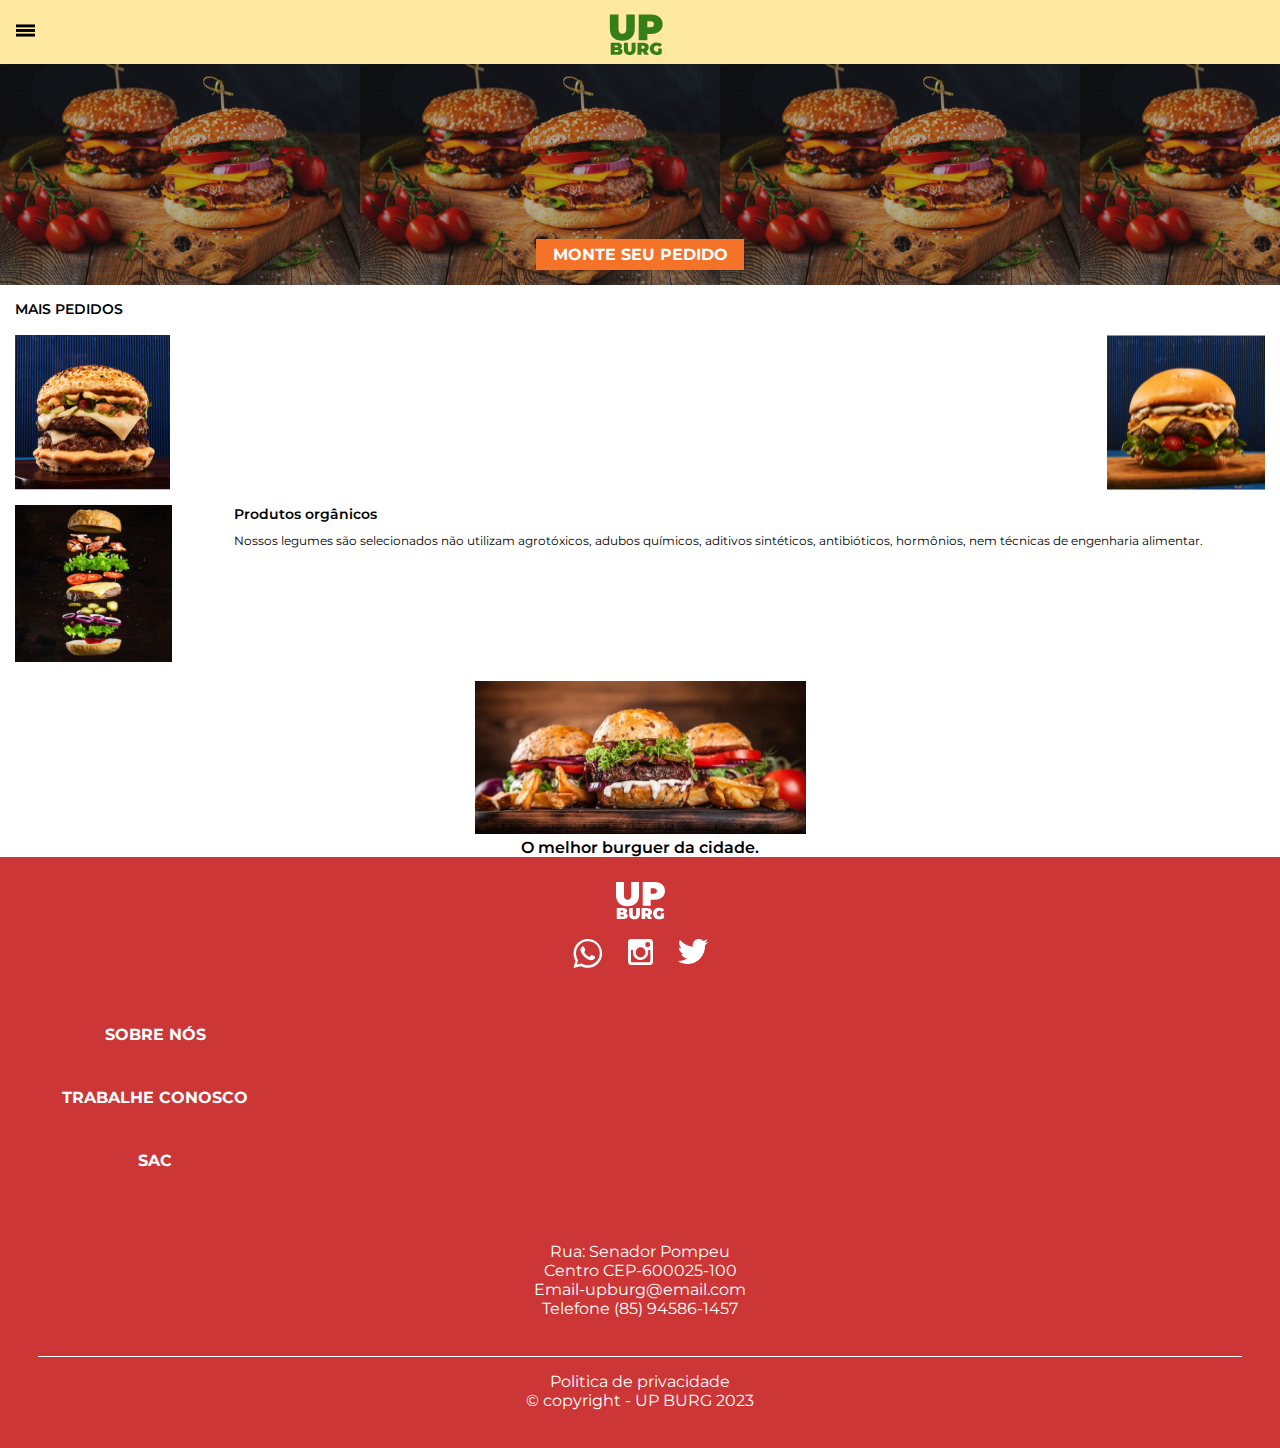
==== index.html @ 5d3a40ad "Banner do Topo" ====
<!DOCTYPE html>
<html lang="pt-br">
<head>
    <meta charset="UTF-8">
    <meta http-equiv="X-UA-Compatible" content="IE=edge">
    <meta name="viewport" content="width=device-width, initial-scale=1.0">
    <link rel="stylesheet" href="./styles.css">
    <title>Hamburgueria UpCode</title>
</head>
<body class="gambiarra">
    <aside class="menu">
        <div class="botao sair menu-abrir">
            <img class="imagem-sair" src="../menu lateral/logosair.svg" alt="icone sair">
    </div>
    <ul class="link">
        <li>
            <a href="#">Pedidos</a>
        </li>
        <li>
            <a href="#">Cardapio</a>
        </li>
        <li>
            <a href="#">Contatos</a>
        </li>
    </ul>
</aside>
    <header class="cabecalho">
        <button class="cabecalho__menu menu-abrir">
            <img class="cabecalho__menu--icone"src="../assets/header/menu-hamburguer.svg" alt="Abrir Menu" class="cabecalho__menu--icon">
        </button>
        <img  class="cabecalho__logo" src="../assets/header/logo.svg" alt="Logo UpBurger">
    </header>

    <div class="banner__imagem">
        <div class="banner__btn">
            <a href="" class="banner__link">MONTE SEU PEDIDO</a>
        </div>
    </div>

    <div class="banner__1">
        <h2 class="banner__1-texto">MAIS PEDIDOS</h2>
        <div class="banner__1-img">
            <img src="../assets/banner/banner 1-1.svg" >
            <img src="../assets/banner/banner 1-2.svg" >
        </div>
    </div>

    <div class="banner2"> 
        <div><img src="../assets/banner/banner2.svg" alt="imagem banner 2 up hamburgueria"></div>

        <div>
            <h2 class="titulo_banner2">Produtos orgânicos</h2>
             <p class="descricao_banner2">Nossos legumes são selecionados não utilizam agrotóxicos, adubos químicos, aditivos sintéticos, antibióticos, hormônios, nem técnicas de engenharia alimentar.</p></div>
        <div>
       </div>
    </div>

    <div class="banner3">
        <img src="../assets/banner/banner3.svg" alt="banner 3">
        <p class="legenda_banner3"> O melhor burguer da cidade. </p>
    </div>

    <footer class="footer">
        <img class="footer__logo" src="../assets/footer/logo-branco.svg" alt="footer logo">
        <div class="imagem-logo">
            <a href="#"><img src="../assets/footer/logo-whatsapp.svg" alt="logo whatssap"></a>
            <a href="#"><img src="../assets/footer/logo-instagram.svg" alt="logo instagram"></a>
            <a href="#"><img src="../assets/footer/logo-twitter.svg" alt="logo logo-twitter"></a>
        </div>
        <div class="texto-link">
            <ul class="link">
                <li class="link-texto"><a class="link__texto" href="#">Sobre nós</li></a>
                <li class="link-texto"><a class="link__texto" href="#">Trabalhe conosco</li></a>
                <li class="link-texto"><a class="link__texto" href="#">SAC</li></a>
            </ul>
        </div>

        <div class="texto-footer">
            <P>Rua: Senador Pompeu</P>
            <P>Centro CEP-600025-100</P>
            <P>Email-upburg@email.com</P>
            <P>Telefone (85) 94586-1457</P><br><br>
            <p class="politica">Politica de privacidade</p>
            <p>© copyright - UP BURG 2023</p>
        </div>
    </footer>

</body>
<script src="./index.js"></script>
<script>
    let menu = document.querySelector(".menu");
    let teste = document.querySelector(".teste");
    let btns = document.querySelectorAll(".menu-abrir");

    for (let btn of btns)
    {
        btn.addEventListener("click", (e) =>{
        menu.classList.toggle("ativa");
        });
    }

    let bd = document.querySelector(".gambiarra");

    bd.addEventListener("click", (e) => {
        if(e.target.parentNode.classList.contains("gambiarra"))
        {
           menu.classList.remove("ativa");
        }
    })

</script>
</html>
---- styles.css ----
@import url('https://fonts.googleapis.com/css2?family=Montserrat&display=swap');

:root{
    --bege: #FFE9A0;
    --verde: #367E18;
    --laranja: #F57328;
    --vermelho: #CC3636;
    --preto: #000000;
    --cinza: #373737;
    --branco: #FFFFFF;
    --verde-claro:#C5DCBB;
    --fonte:'Montserrat', sans-serif;
}

*, ::after, ::before
{
    margin: 0;
    padding: 0;
    box-sizing: border-box; /*NDN Docs*/
}


body{
    position: relative;
}

.menu{
    position: absolute;
    height: 100%;
    width: 70%;
    left: -80%;
    transition: left .5s ease-in-out;
    background-color: var(--verde-claro);
    z-index: 1;
}


.ativa{
    left: 0;
    transition: left .7s ease-in-out;
}

.menu-itens{
    background-color: var(--verde-claro);
    width: 80%;
    height: 100%;
    
}
.botao {
    width: 100%;
    display: flex;
    justify-content: end;
    background-color: var(--verde);
}
.imagem-sair{
    margin: 8px;
}
li{
    list-style-type: none;
    margin-bottom: 22px;
    
}
a{
    text-decoration: none;
    color: var(--preto);
    
    
}
.link{
    display: flex;
    flex-direction: column;
    font-family: "Montserrat", sans;
    font-weight: 700;
    text-transform: uppercase;
    padding: 25px;

}
.link:hover{
    cursor: pointer;
}


.cabecalho{
    align-items: center;
    background-color: var(--bege);
    display: flex;
    height: fit-content;
    justify-content: center;

}

.cabecalho__menu {
    background: none;
    border: none;
    left: 1rem;
    position: absolute;
    cursor: pointer;
}

.cabecalho__menu--icone{
    width: 1.2rem;
    height: 1.2rem;
}
.cabecalho__logo{
    height: 4rem;
    width: 4rem;

}

.banner__imagem{
    height: 221px;
    width: auto;
    background-image: url(../assets/banner/banner-principal.svg);
    display: flex;
    justify-content: center;
    align-items: end;
}

.banner__btn{
    background-color: var(--laranja);
    height: 31px;
    width: 208px;
    display: flex;
    justify-content: center;
    align-items: center;
    margin-bottom: 15px;
    

}

.banner__link{
    color: var(--branco);
    text-decoration: none;
    font-family: var(--fonte);
    font-size: 16px;
    font-weight: 700;
    
}


.banner__1{
    margin: 15px 15px;
}

.banner__1-texto{
    font-family: var(--fonte);
    font-size: 14px;
    font-weight: 600;
    margin-bottom: 17px;
}

.banner__1-img{
    display: flex;
    justify-content: space-between;
}


.banner2{
    font-family: var(--fonte);
    display: flex;
    margin: 15px 15px;
    justify-content: space-between;
    gap: 18px;
}

.banner3 {
    text-align: center;
}


.legenda_banner3 {
      
      font-family: var(--fonte);
      font-weight: 600;
}

.titulo_banner2{
font-size: 14px;
font-weight: 600;
margin-bottom: 10px;
}

.descricao_banner2{
    font-size: 12px;

}

.footer{
    background-color: var(--vermelho);
    height: 13,875rem;
    text-align: center;
    padding: 25px;
    text-decoration: none;
    font-family: "Montserrat", sans;
    
     
}
.texto-link{
    display: flex;
    margin: 12px;
    color: var(--branco);
    text-decoration: none;
    
}
.link{
    list-style: none;
    display: flex;
    gap: 22px;
    
}

.link .link-texto .link__texto {
    text-decoration: none;
    color: var(--branco);
    
}

.texto-footer{
    padding: 0.8rem;
    color: var(--branco);
    width: 400;
    
}
.imagem-logo{
    padding: 15px;
    display: flex;
    gap: 25px;
    justify-content: center;
}

.politica{
    border-top: 1px solid var(--branco);
    padding: 15px 0 0 0;
}
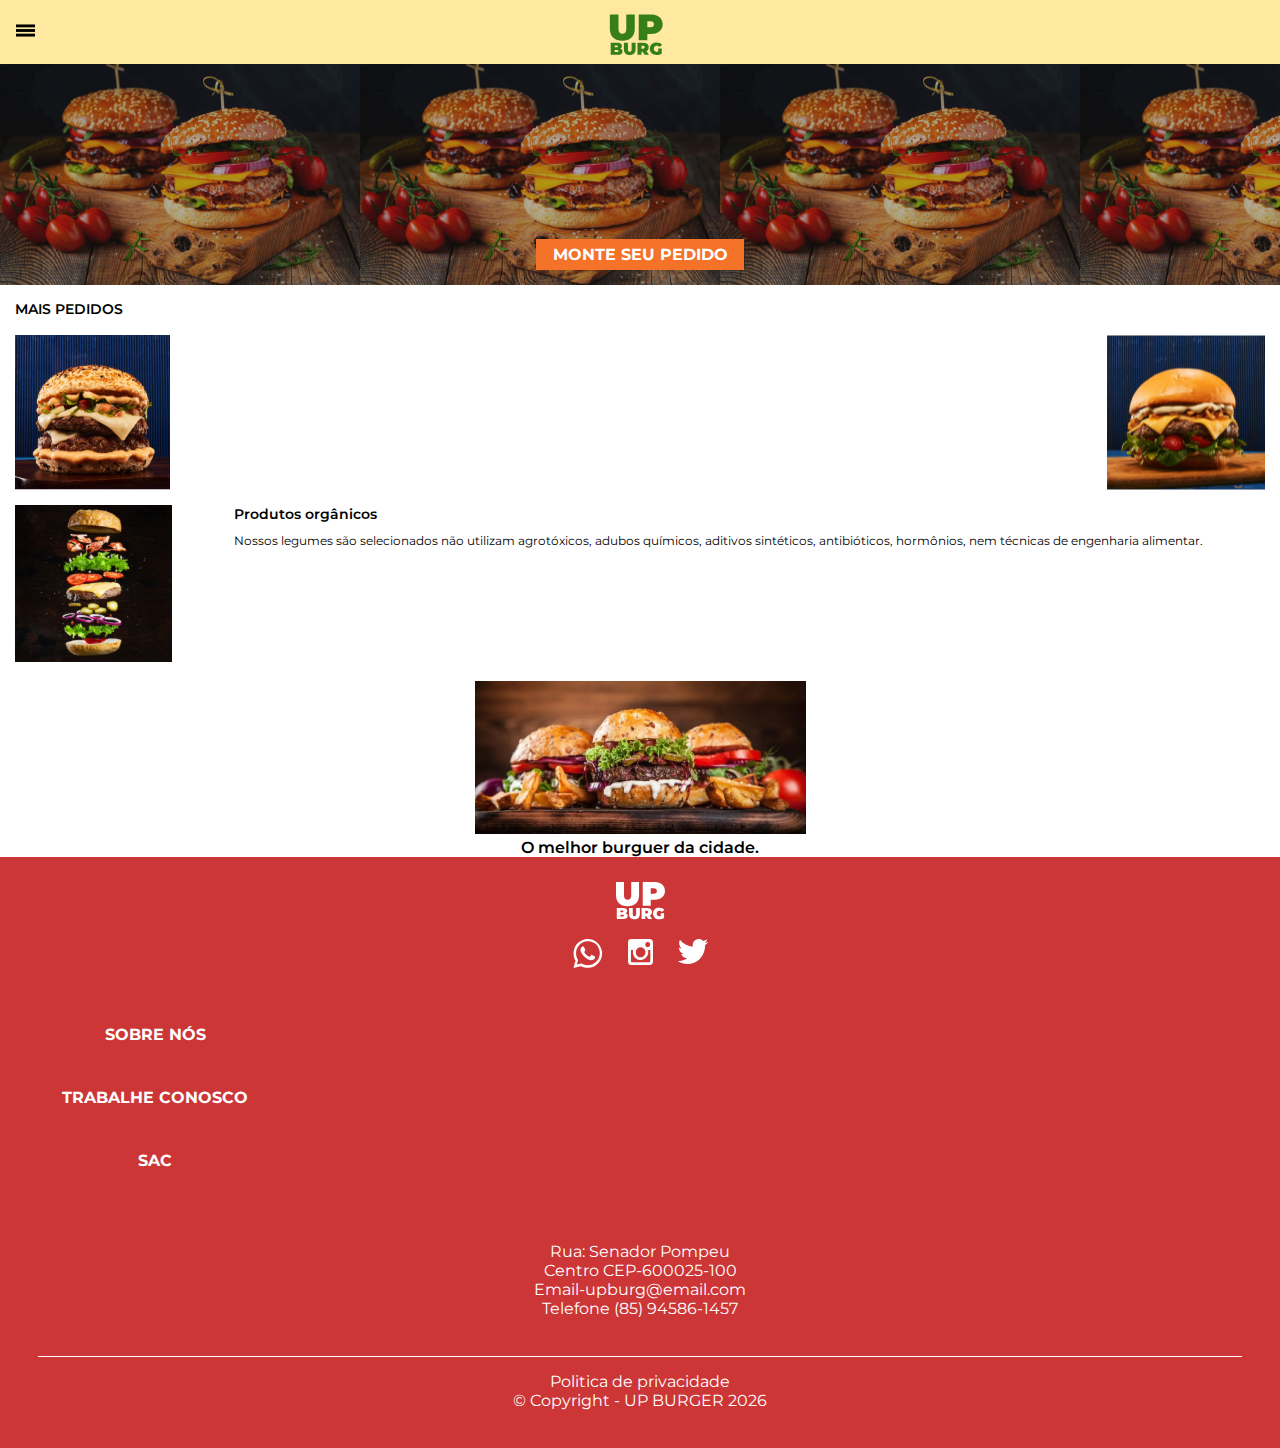
==== commit 0c9bbcef: "Pequenas mudanças" ====
--- a/index.html
+++ b/index.html
@@ -7,6 +7,7 @@
     <link rel="stylesheet" href="./styles.css">
     <title>Hamburgueria UpCode</title>
 </head>
+
 <body class="gambiarra">
     <aside class="menu">
         <div class="botao sair menu-abrir">
@@ -24,6 +25,7 @@
         </li>
     </ul>
 </aside>
+
     <header class="cabecalho">
         <button class="cabecalho__menu menu-abrir">
             <img class="cabecalho__menu--icone"src="../assets/header/menu-hamburguer.svg" alt="Abrir Menu" class="cabecalho__menu--icon">
@@ -33,7 +35,7 @@
 
     <div class="banner__imagem">
         <div class="banner__btn">
-            <a href="" class="banner__link">MONTE SEU PEDIDO</a>
+            <a  href="#teste" class="banner__link">MONTE SEU PEDIDO</a>
         </div>
     </div>
 
@@ -55,7 +57,7 @@
        </div>
     </div>
 
-    <div class="banner3">
+    <div id="teste" class="banner3">
         <img src="../assets/banner/banner3.svg" alt="banner 3">
         <p class="legenda_banner3"> O melhor burguer da cidade. </p>
     </div>
@@ -81,10 +83,9 @@
             <P>Email-upburg@email.com</P>
             <P>Telefone (85) 94586-1457</P><br><br>
             <p class="politica">Politica de privacidade</p>
-            <p>© copyright - UP BURG 2023</p>
+            <p class="copyright">© copyright - UP BURG 2023</p>
         </div>
     </footer>
-
 </body>
 <script src="./index.js"></script>
 <script>
@@ -108,5 +109,10 @@
         }
     })
 
+    let footerDinamico = document.querySelector(".copyright");
+    let dataAtual = new Date();
+    let anoAtual = dataAtual.getFullYear();
+
+    footerDinamico.textContent = `© Copyright - UP BURGER ${anoAtual}`
 </script>
 </html>--- a/styles.css
+++ b/styles.css
@@ -17,6 +17,7 @@
     margin: 0;
     padding: 0;
     box-sizing: border-box; /*NDN Docs*/
+    scroll-behavior: smooth;
 }
 
 
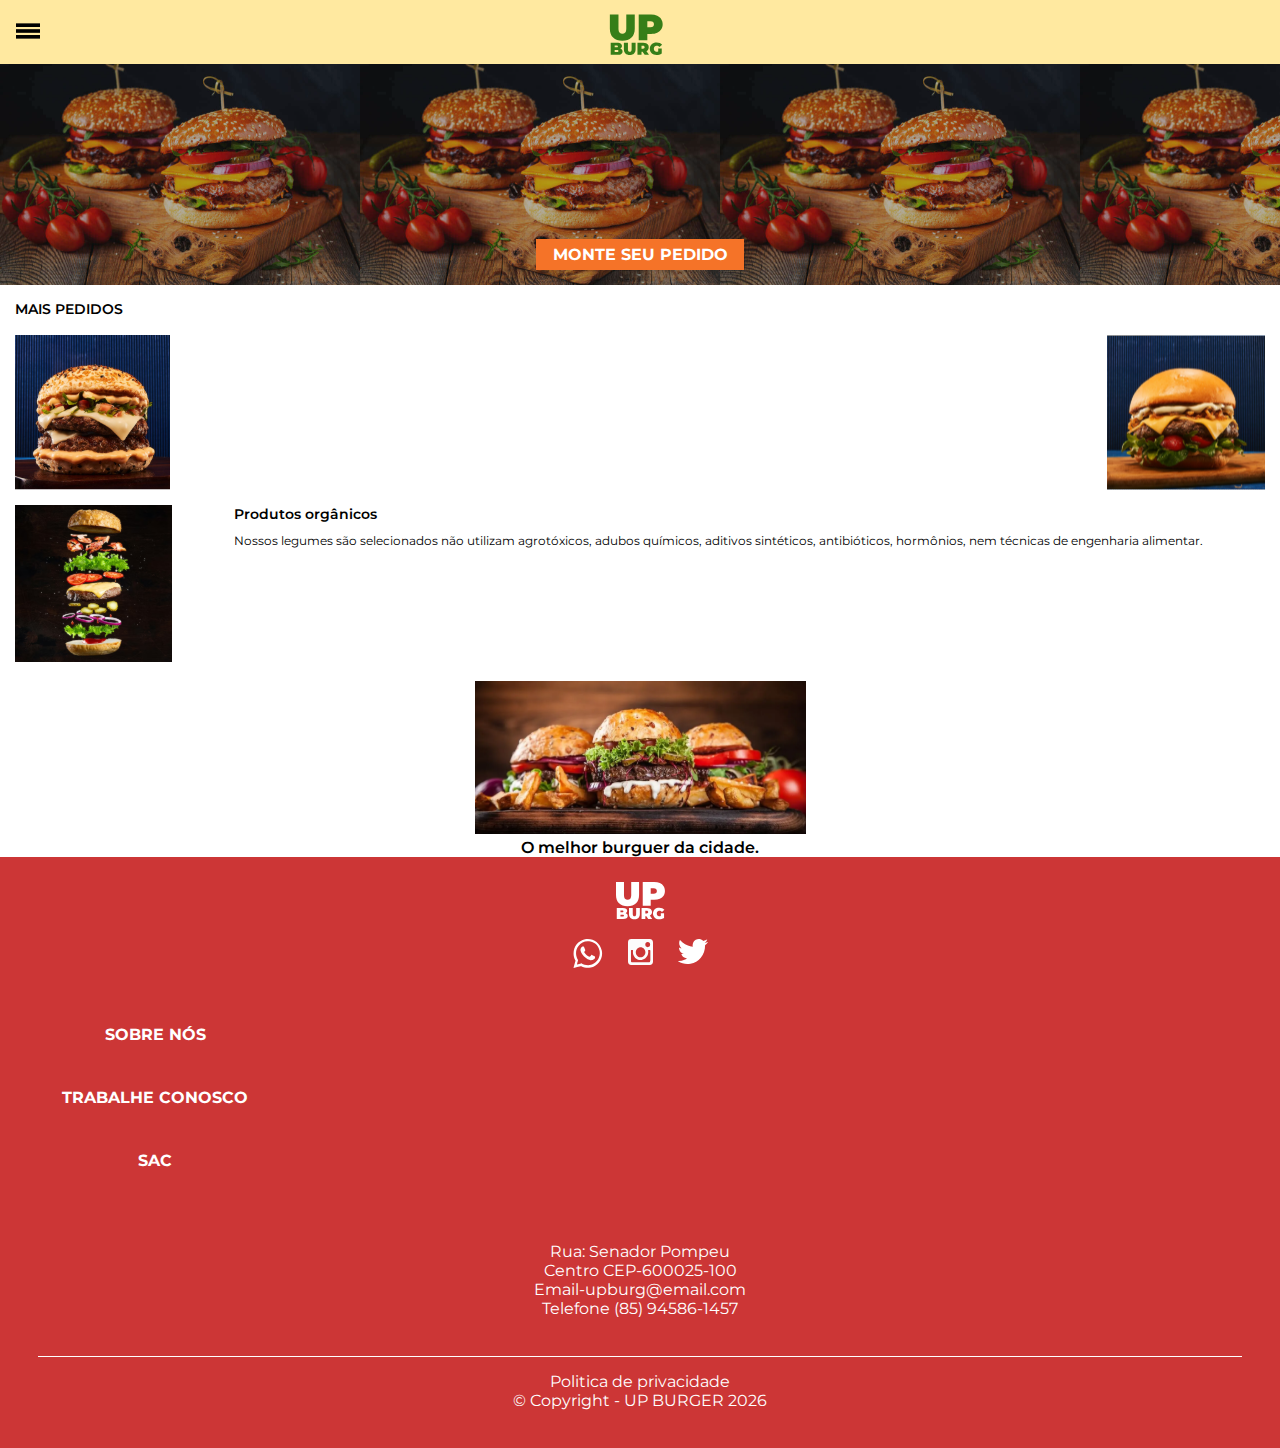
==== commit a8159fae: "Ajustes em transições de blur para o menu lateral" ====
--- a/index.html
+++ b/index.html
@@ -92,20 +92,28 @@
     let menu = document.querySelector(".menu");
     let teste = document.querySelector(".teste");
     let btns = document.querySelectorAll(".menu-abrir");
+    let bd = document.querySelector(".gambiarra");
+    let header = document.querySelector(".cabecalho");
+    let banner = document.querySelector(".banner__imagem");
+    let bn = document.querySelector(".banner__1");
 
     for (let btn of btns)
     {
         btn.addEventListener("click", (e) =>{
         menu.classList.toggle("ativa");
+        header.classList.toggle("body-blur");
+        banner.classList.toggle("body-blur");
+        bn.classList.toggle("body-blur");
         });
     }
 
-    let bd = document.querySelector(".gambiarra");
+    
 
     bd.addEventListener("click", (e) => {
         if(e.target.parentNode.classList.contains("gambiarra"))
         {
            menu.classList.remove("ativa");
+           bd.classList.remove("body-blur");
         }
     })
 
--- a/styles.css
+++ b/styles.css
@@ -38,7 +38,7 @@
 
 .ativa{
     left: 0;
-    transition: left .7s ease-in-out;
+    transition: left .4s ease-in-out;
 }
 
 .menu-itens{
@@ -87,7 +87,7 @@
     display: flex;
     height: fit-content;
     justify-content: center;
-
+    transition: filter .7s ease-out;
 }
 
 .cabecalho__menu {
@@ -99,8 +99,8 @@
 }
 
 .cabecalho__menu--icone{
-    width: 1.2rem;
-    height: 1.2rem;
+    width: 1.5rem;
+    height: 1.5rem;
 }
 .cabecalho__logo{
     height: 4rem;
@@ -153,6 +153,7 @@
 .banner__1-img{
     display: flex;
     justify-content: space-between;
+    transition: filter .7s ease-in-out;
 }
 
 
@@ -184,6 +185,19 @@
 .descricao_banner2{
     font-size: 12px;
 
+}
+
+
+.gambiarra{
+    transition: background-color .7s ease-out;
+}
+
+.body-blur{
+    opacity: .5;
+    filter:blur(1.5px);
+    transition: background-color 1.5s ease-in-out;
+    transition: filter .7s ease-in-out;
+    transition: opacity .7s ease-in-out;
 }
 
 .footer{
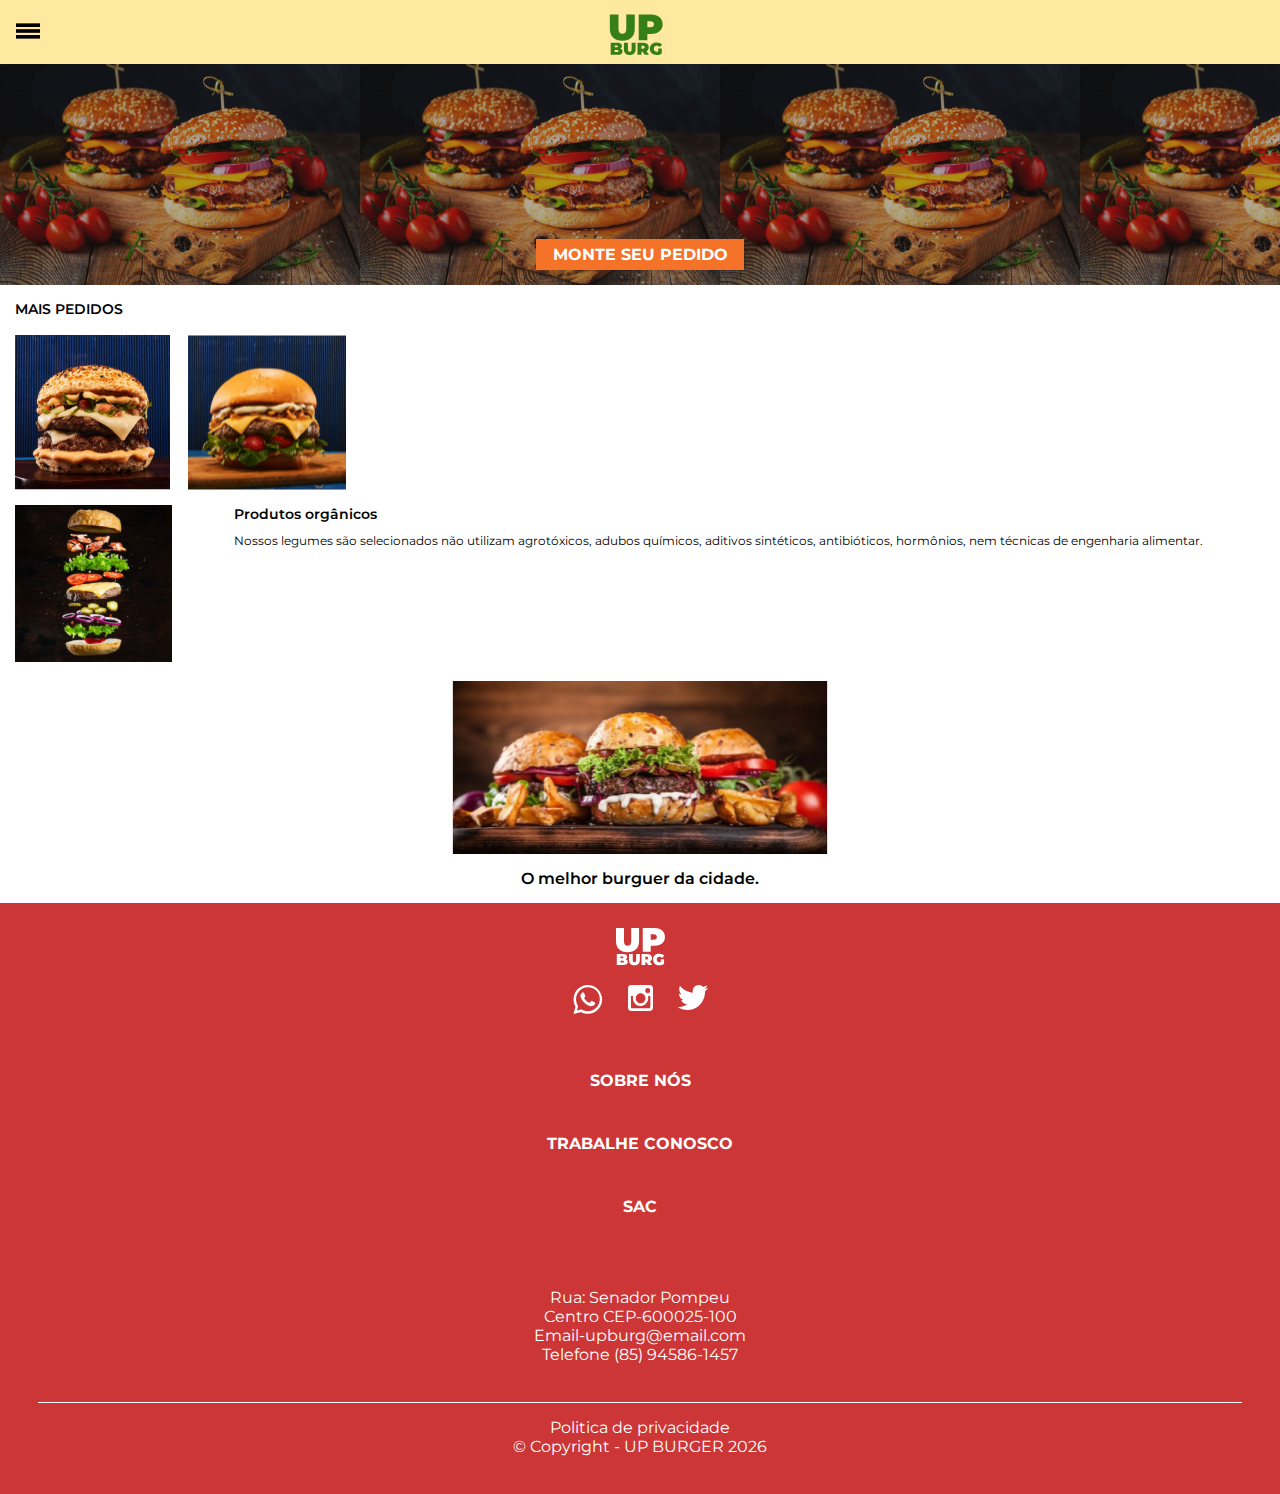
==== commit 5a08a1bd: "prevenção do overflow-x na home" ====
--- a/index.html
+++ b/index.html
@@ -58,7 +58,7 @@
     </div>
 
     <div id="teste" class="banner3">
-        <img src="../assets/banner/banner3.svg" alt="banner 3">
+        <img class="banner3__img" src="../assets/banner/banner3.svg" alt="banner 3">
         <p class="legenda_banner3"> O melhor burguer da cidade. </p>
     </div>
 
--- a/styles.css
+++ b/styles.css
@@ -23,6 +23,7 @@
 
 body{
     position: relative;
+    overflow-x: hidden;
 }
 
 .menu{
@@ -152,8 +153,7 @@
 
 .banner__1-img{
     display: flex;
-    justify-content: space-between;
-    transition: filter .7s ease-in-out;
+    gap: 18px;
 }
 
 
@@ -166,12 +166,21 @@
 }
 
 .banner3 {
-    text-align: center;
-}
-
+    width: 100vw;
+    display: flex;
+    justify-content: center;
+    align-items: center;
+    flex-wrap: wrap;
+}
+
+.banner3__img{
+    height: 173px;
+    width: 100%;
+}
 
 .legenda_banner3 {
-      
+      text-align: center;
+      padding: 15px;
       font-family: var(--fonte);
       font-weight: 600;
 }
@@ -211,6 +220,7 @@
      
 }
 .texto-link{
+    justify-content: center;
     display: flex;
     margin: 12px;
     color: var(--branco);
@@ -220,6 +230,7 @@
 .link{
     list-style: none;
     display: flex;
+
     gap: 22px;
     
 }
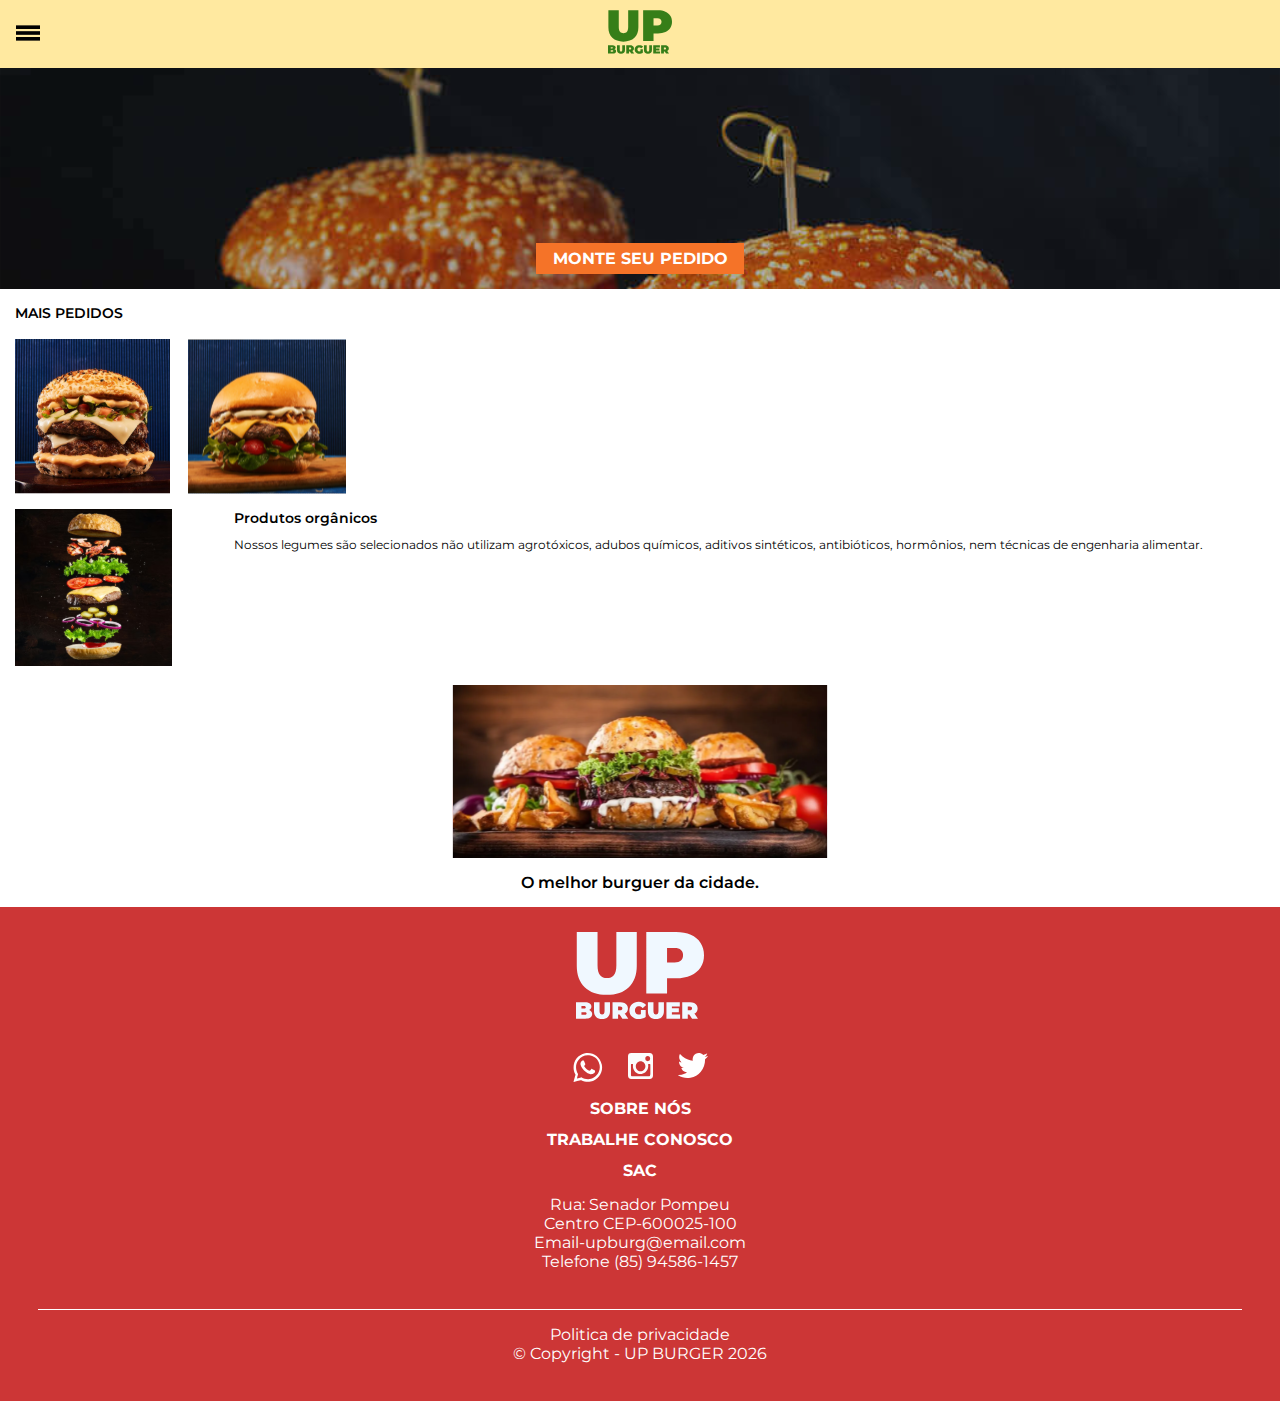
==== commit 690e7d7d: "nova logo e ajustes de links de ancoras" ====
--- a/index.html
+++ b/index.html
@@ -8,7 +8,7 @@
     <title>Hamburgueria UpCode</title>
 </head>
 
-<body class="gambiarra">
+<body class="gambiarra" >
     <aside class="menu">
         <div class="botao sair menu-abrir">
             <img class="imagem-sair" src="../menu lateral/logosair.svg" alt="icone sair">
@@ -26,16 +26,16 @@
     </ul>
 </aside>
 
-    <header class="cabecalho">
+    <header class="cabecalho" id="cabecalho">
         <button class="cabecalho__menu menu-abrir">
             <img class="cabecalho__menu--icone"src="../assets/header/menu-hamburguer.svg" alt="Abrir Menu" class="cabecalho__menu--icon">
         </button>
-        <img  class="cabecalho__logo" src="../assets/header/logo.svg" alt="Logo UpBurger">
+        <a href="./index.html"><img  class="cabecalho__logo" src="../assets/header/logo.svg" alt="Logo UpBurger"></a>
     </header>
 
     <div class="banner__imagem">
         <div class="banner__btn">
-            <a  href="#teste" class="banner__link">MONTE SEU PEDIDO</a>
+            <a  href="./fluxo-pedido/fluxo.html" class="banner__link">MONTE SEU PEDIDO</a>
         </div>
     </div>
 
@@ -63,7 +63,7 @@
     </div>
 
     <footer class="footer">
-        <img class="footer__logo" src="../assets/footer/logo-branco.svg" alt="footer logo">
+        <a href="#cabecalho"><img class="footer__logo" src="../assets/footer/logo-branco.svg" alt="footer logo"></a>
         <div class="imagem-logo">
             <a href="#"><img src="../assets/footer/logo-whatsapp.svg" alt="logo whatssap"></a>
             <a href="#"><img src="../assets/footer/logo-instagram.svg" alt="logo instagram"></a>
--- a/styles.css
+++ b/styles.css
@@ -59,7 +59,7 @@
 }
 li{
     list-style-type: none;
-    margin-bottom: 22px;
+    margin-bottom: 1,375rem;
     
 }
 a{
@@ -74,7 +74,7 @@
     font-family: "Montserrat", sans;
     font-weight: 700;
     text-transform: uppercase;
-    padding: 25px;
+    padding: 1,5625rem;
 
 }
 .link:hover{
@@ -116,6 +116,8 @@
     display: flex;
     justify-content: center;
     align-items: end;
+    background-repeat: no-repeat;
+    background-size: cover;
 }
 
 .banner__btn{
@@ -230,7 +232,6 @@
 .link{
     list-style: none;
     display: flex;
-
     gap: 22px;
     
 }
@@ -238,7 +239,10 @@
 .link .link-texto .link__texto {
     text-decoration: none;
     color: var(--branco);
-    
+}
+
+.link-texto{
+    margin-bottom: -10px;
 }
 
 .texto-footer{
@@ -248,10 +252,10 @@
     
 }
 .imagem-logo{
-    padding: 15px;
     display: flex;
     gap: 25px;
     justify-content: center;
+    margin-top: 30px;
 }
 
 .politica{
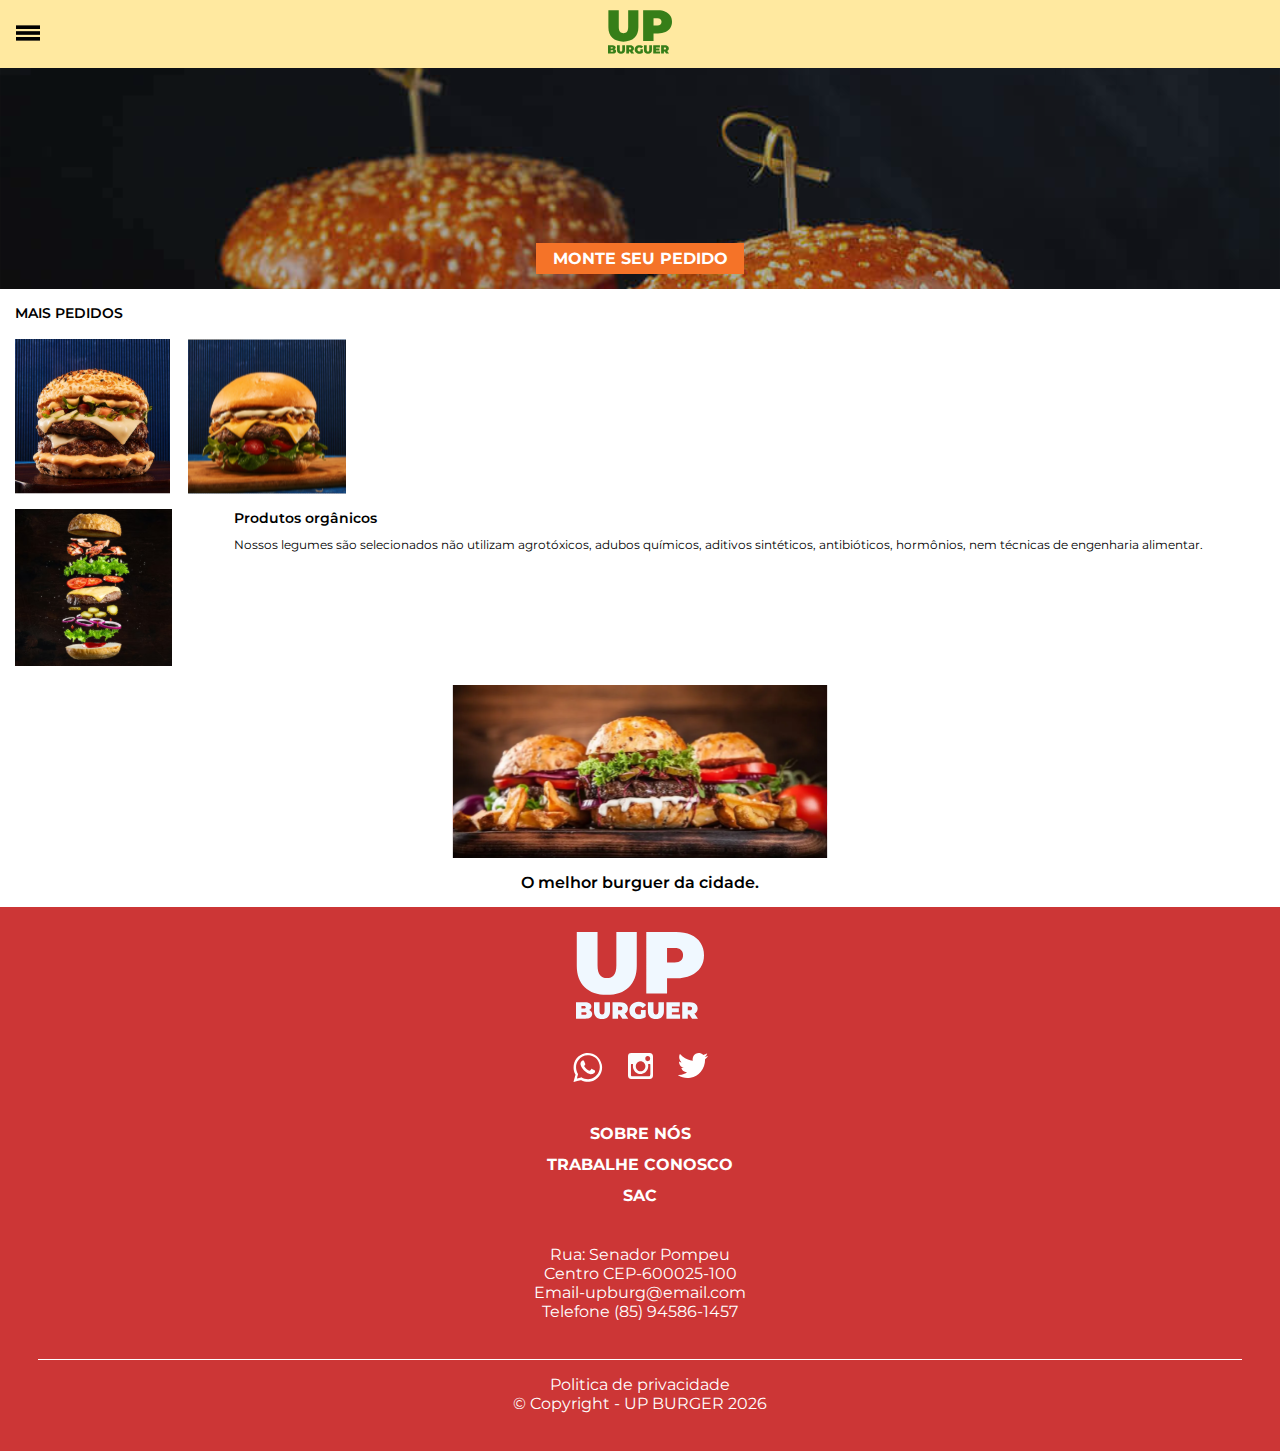
==== commit 8b8388b6: "ultimos grandes detalhes rs" ====
--- a/index.html
+++ b/index.html
@@ -11,11 +11,11 @@
 <body class="gambiarra" >
     <aside class="menu">
         <div class="botao sair menu-abrir">
-            <img class="imagem-sair" src="../menu lateral/logosair.svg" alt="icone sair">
+            <img class="imagem-sair" src="./menu-lateral/logosair.svg" alt="icone sair">
     </div>
     <ul class="link">
         <li>
-            <a href="#">Pedidos</a>
+            <a href="./fluxo-pedido/fluxo.html">Pedidos</a>
         </li>
         <li>
             <a href="#">Cardapio</a>
@@ -87,7 +87,6 @@
         </div>
     </footer>
 </body>
-<script src="./index.js"></script>
 <script>
     let menu = document.querySelector(".menu");
     let teste = document.querySelector(".teste");
@@ -99,7 +98,7 @@
 
     for (let btn of btns)
     {
-        btn.addEventListener("click", (e) =>{
+        btn.addEventListener("click", () =>{
         menu.classList.toggle("ativa");
         header.classList.toggle("body-blur");
         banner.classList.toggle("body-blur");
--- a/styles.css
+++ b/styles.css
@@ -59,7 +59,7 @@
 }
 li{
     list-style-type: none;
-    margin-bottom: 1,375rem;
+    margin-bottom: 1.375em;
     
 }
 a{
@@ -74,7 +74,7 @@
     font-family: "Montserrat", sans;
     font-weight: 700;
     text-transform: uppercase;
-    padding: 1,5625rem;
+    padding: 1.5625em;
 
 }
 .link:hover{
@@ -110,7 +110,7 @@
 }
 
 .banner__imagem{
-    height: 221px;
+    height: 13.8125rem;
     width: auto;
     background-image: url(../assets/banner/banner-principal.svg);
     display: flex;
@@ -122,12 +122,12 @@
 
 .banner__btn{
     background-color: var(--laranja);
-    height: 31px;
-    width: 208px;
+    height: 1.9375rem;
+    width: 13rem;
     display: flex;
     justify-content: center;
     align-items: center;
-    margin-bottom: 15px;
+    margin-bottom: 0.9375em;
     
 
 }
@@ -136,35 +136,35 @@
     color: var(--branco);
     text-decoration: none;
     font-family: var(--fonte);
-    font-size: 16px;
+    font-size: 1rem;
     font-weight: 700;
     
 }
 
 
 .banner__1{
-    margin: 15px 15px;
+    margin: 0.9375rem 0.9375rem;
 }
 
 .banner__1-texto{
     font-family: var(--fonte);
-    font-size: 14px;
+    font-size: 0.875rem;
     font-weight: 600;
-    margin-bottom: 17px;
+    margin-bottom: 1.0625rem;
 }
 
 .banner__1-img{
     display: flex;
-    gap: 18px;
+    gap: 1.125rem;
 }
 
 
 .banner2{
     font-family: var(--fonte);
     display: flex;
-    margin: 15px 15px;
+    margin: 0.9375em 0.9375em;
     justify-content: space-between;
-    gap: 18px;
+    gap: 1.125rem;
 }
 
 .banner3 {
@@ -176,25 +176,25 @@
 }
 
 .banner3__img{
-    height: 173px;
+    height: 10.8125rem;
     width: 100%;
 }
 
 .legenda_banner3 {
       text-align: center;
-      padding: 15px;
+      padding: 0.9375em;
       font-family: var(--fonte);
       font-weight: 600;
 }
 
 .titulo_banner2{
-font-size: 14px;
+font-size: 0.875rem;
 font-weight: 600;
-margin-bottom: 10px;
+margin-bottom: 0.625rem;
 }
 
 .descricao_banner2{
-    font-size: 12px;
+    font-size: 0.75rem;
 
 }
 
@@ -215,7 +215,7 @@
     background-color: var(--vermelho);
     height: 13,875rem;
     text-align: center;
-    padding: 25px;
+    padding: 1.5625em;
     text-decoration: none;
     font-family: "Montserrat", sans;
     
@@ -224,7 +224,7 @@
 .texto-link{
     justify-content: center;
     display: flex;
-    margin: 12px;
+    margin: 0.75em;
     color: var(--branco);
     text-decoration: none;
     
@@ -232,7 +232,7 @@
 .link{
     list-style: none;
     display: flex;
-    gap: 22px;
+    gap: 1.375rem;
     
 }
 
@@ -246,16 +246,16 @@
 }
 
 .texto-footer{
-    padding: 0.8rem;
+    padding: 0.8em;
     color: var(--branco);
     width: 400;
     
 }
 .imagem-logo{
     display: flex;
-    gap: 25px;
-    justify-content: center;
-    margin-top: 30px;
+    gap: 1.5625rem;
+    justify-content: center;
+    margin-top: 1.875em;
 }
 
 .politica{
